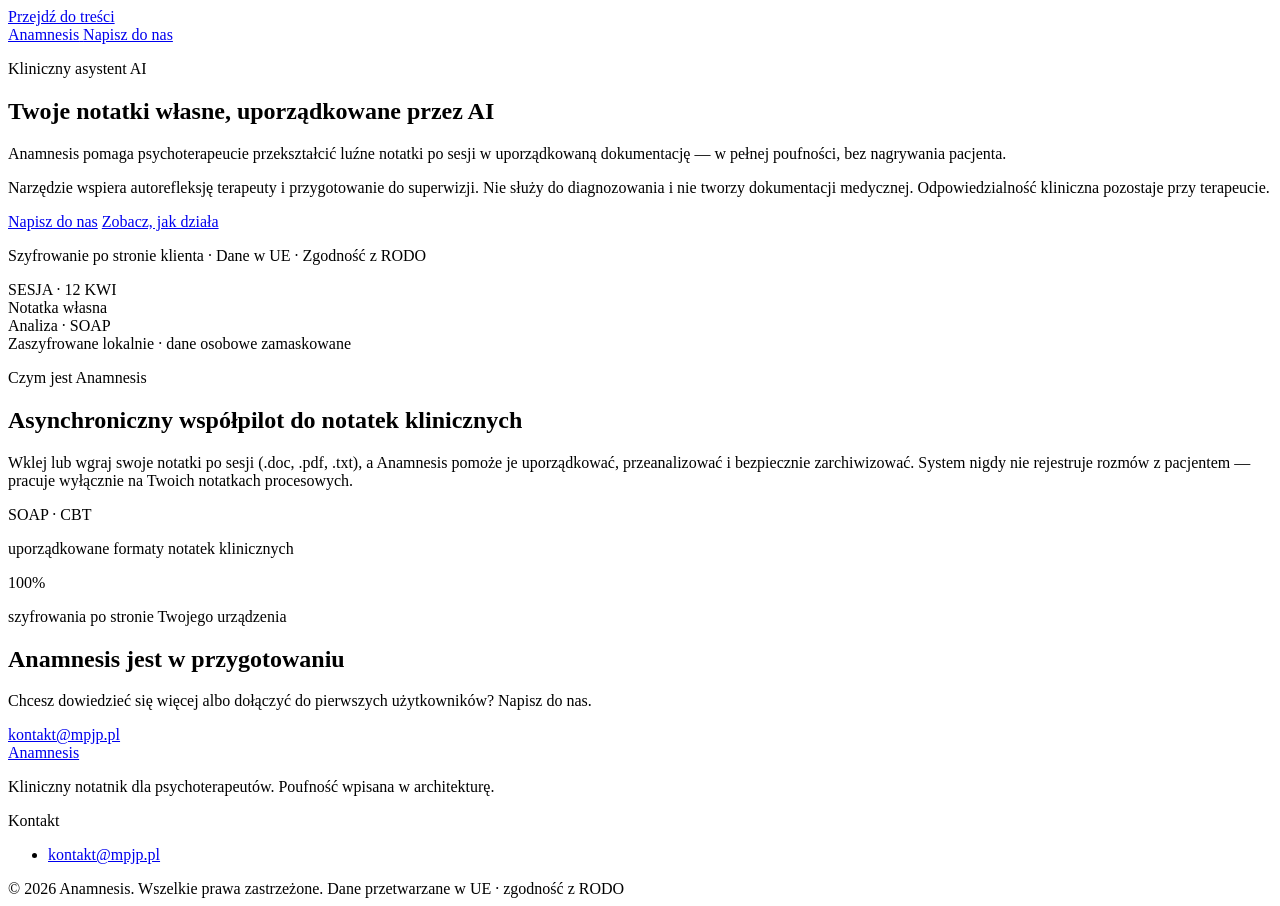
==== public/index.html @ 810414df "feat: static landing page for mpjp.pl Hero and "Czym jest" copied 1:1 from the Anamnesis marketing-s" ====
<!doctype html>
<html lang="pl">
<head>
  <meta charset="utf-8" />
  <meta name="viewport" content="width=device-width, initial-scale=1" />
  <title>Anamnesis — kliniczny notatnik dla psychoterapeutów</title>
  <meta name="description" content="Anamnesis porządkuje notatki własne psychoterapeuty i przygotowuje je do superwizji. Szyfrowanie po stronie przeglądarki, dane w UE, zgodność z RODO." />
  <link rel="canonical" href="https://mpjp.pl/" />
  <meta property="og:type" content="website" />
  <meta property="og:site_name" content="Anamnesis" />
  <meta property="og:locale" content="pl_PL" />
  <meta property="og:url" content="https://mpjp.pl/" />
  <meta property="og:title" content="Anamnesis — kliniczny notatnik dla psychoterapeutów" />
  <meta property="og:description" content="Anamnesis porządkuje notatki własne psychoterapeuty i przygotowuje je do superwizji. Szyfrowanie po stronie przeglądarki, dane w UE, zgodność z RODO." />
  <link rel="icon" href="/favicon.svg" type="image/svg+xml" />
  <link rel="stylesheet" href="/site.css" />
</head>
<body>
  <a class="skip" href="#main">Przejdź do treści</a>
  <header class="site-header">
    <nav class="wrap site-nav" aria-label="Nawigacja główna">
      <a class="brand" href="/" aria-label="Anamnesis — strona główna">
        <span class="mark" aria-hidden="true"><span></span></span><span class="wordmark">Anamnesis</span>
      </a>
      <a class="nav-login" href="mailto:kontakt@mpjp.pl">Napisz do nas</a>
    </nav>
  </header>
  <main id="main">
  <section class="wrap hero">
    <div>
      <p class="pill"><span class="dot" aria-hidden="true"></span>Kliniczny asystent AI</p>
      <h1>Twoje notatki własne, uporządkowane przez AI</h1>
      <p class="hero-lead">Anamnesis pomaga psychoterapeucie przekształcić luźne notatki po sesji w uporządkowaną dokumentację — w pełnej poufności, bez nagrywania pacjenta.</p>
      <p class="hero-purpose">Narzędzie wspiera autorefleksję terapeuty i przygotowanie do superwizji. Nie służy do diagnozowania i nie tworzy dokumentacji medycznej. Odpowiedzialność kliniczna pozostaje przy terapeucie.</p>
      <div class="hero-actions">
        <a class="btn btn-solid" href="mailto:kontakt@mpjp.pl">Napisz do nas</a>
        <a class="btn btn-quiet" href="#czym-jest">Zobacz, jak działa</a>
      </div>
      <p class="hero-trust"><span class="dot" aria-hidden="true"></span>Szyfrowanie po stronie klienta · Dane w UE · Zgodność z RODO</p>
    </div>
    <div class="preview" role="img" aria-label="Podglądowa ilustracja aplikacji: notatka własna po lewej, analiza w formacie SOAP po prawej, pod nimi informacja o lokalnym szyfrowaniu.">
      <div aria-hidden="true">
        <div class="preview-chrome">
          <i></i><i></i><i></i>
          <span class="preview-session">SESJA · 12 KWI</span>
        </div>
        <div class="preview-cols">
          <div class="preview-note">
            <div class="preview-label">Notatka własna</div>
            <div class="bar bar-92"></div>
            <div class="bar bar-80"></div>
            <div class="bar bar-96"></div>
            <div class="bar bar-68"></div>
            <div class="bar bar-84"></div>
          </div>
          <div class="preview-analysis">
            <div class="preview-label">Analiza · SOAP</div>
            <div class="bar bar-60 bar-strong"></div>
            <div class="bar bar-90"></div>
            <div class="bar bar-78"></div>
            <div class="bar bar-52 bar-strong"></div>
            <div class="bar bar-88"></div>
          </div>
        </div>
        <div class="preview-foot"><span class="dot"></span>Zaszyfrowane lokalnie · dane osobowe zamaskowane</div>
      </div>
    </div>
  </section>
  <section class="section-tinted" id="czym-jest">
    <div class="about">
      <p class="eyebrow eyebrow-quiet">Czym jest Anamnesis</p>
      <h2 class="about-title">Asynchroniczny współpilot do notatek klinicznych</h2>
      <p class="about-body">Wklej lub wgraj swoje notatki po sesji (.doc, .pdf, .txt), a Anamnesis pomoże je uporządkować, przeanalizować i bezpiecznie zarchiwizować. System nigdy nie rejestruje rozmów z pacjentem — pracuje wyłącznie na Twoich notatkach procesowych.</p>
      <div class="stats">
        <div class="stat">
          <p class="stat-value">SOAP · CBT</p>
          <p class="stat-caption">uporządkowane formaty notatek klinicznych</p>
        </div>
        <div class="stat">
          <p class="stat-value">100%</p>
          <p class="stat-caption">szyfrowania po stronie Twojego urządzenia</p>
        </div>
      </div>
    </div>
  </section>
  <section class="cta-band">
    <div class="cta-inner">
      <h2>Anamnesis jest w przygotowaniu</h2>
      <p>Chcesz dowiedzieć się więcej albo dołączyć do pierwszych użytkowników? Napisz do nas.</p>
      <a class="btn btn-solid" href="mailto:kontakt@mpjp.pl">kontakt@mpjp.pl</a>
    </div>
  </section>
  </main>
  <footer class="site-footer">
    <div class="wrap footer-grid">
      <div>
        <a class="brand" href="/" aria-label="Anamnesis — strona główna">
          <span class="mark" aria-hidden="true"><span></span></span><span class="wordmark">Anamnesis</span>
        </a>
        <p class="footer-about">Kliniczny notatnik dla psychoterapeutów. Poufność wpisana w architekturę.</p>
      </div>
      <div>
        <p class="footer-heading">Kontakt</p>
        <ul class="footer-links">
          <li><a href="mailto:kontakt@mpjp.pl">kontakt@mpjp.pl</a></li>
        </ul>
      </div>
    </div>
    <div class="footer-bar">
      <div class="wrap footer-bar-inner">
        <span>© 2026 Anamnesis. Wszelkie prawa zastrzeżone.</span>
        <span class="footer-residency"><span class="dot" aria-hidden="true"></span>Dane przetwarzane w UE · zgodność z RODO</span>
      </div>
    </div>
  </footer>
</body>
</html>
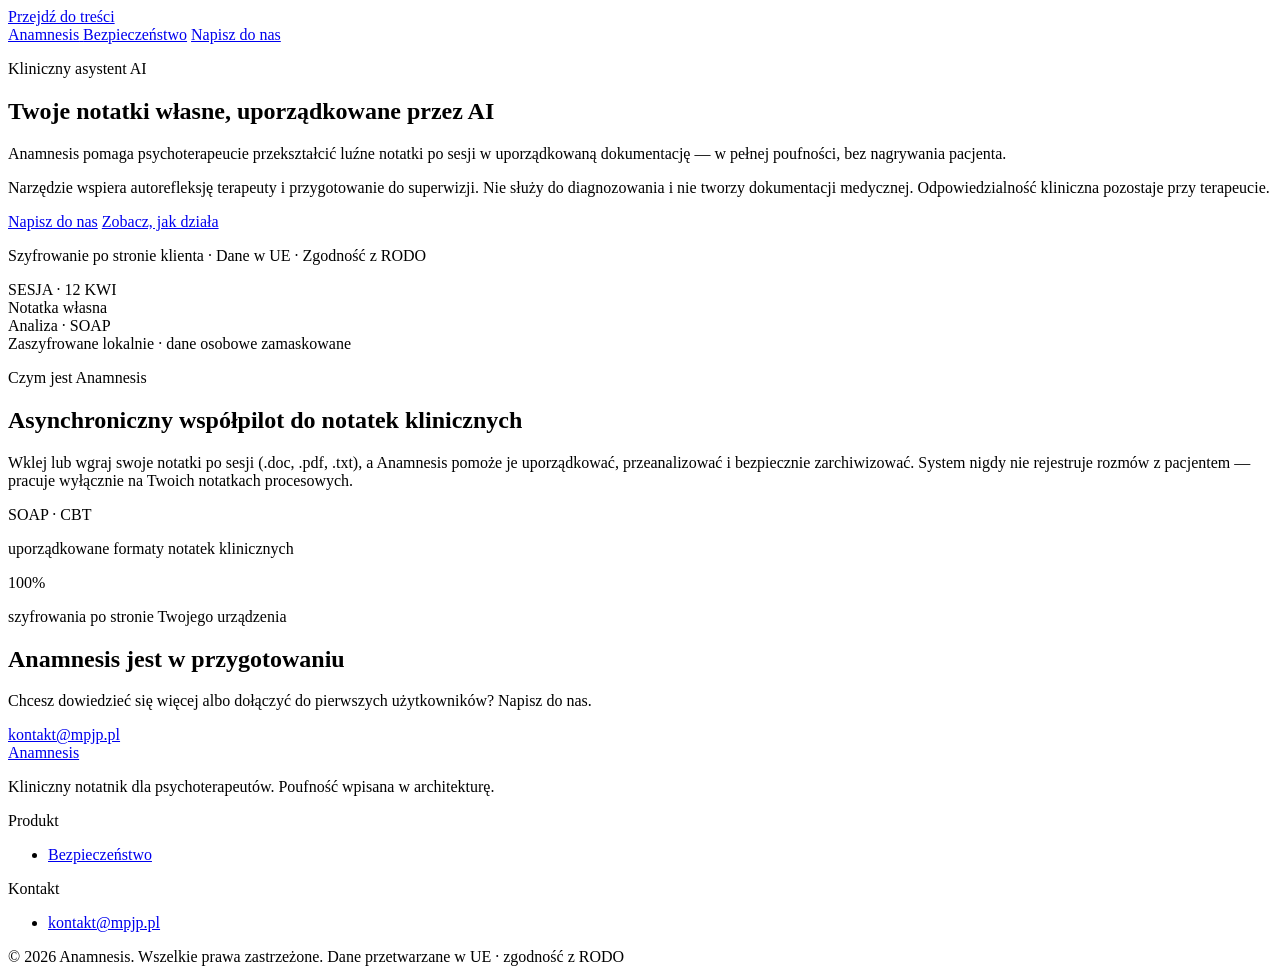
==== commit 1ef9e5af: "feat: add Bezpieczeństwo page Copied 1:1 from the Anamnesis marketing-site security page, served at " ====
--- a/public/index.html
+++ b/public/index.html
@@ -22,6 +22,7 @@
       <a class="brand" href="/" aria-label="Anamnesis — strona główna">
         <span class="mark" aria-hidden="true"><span></span></span><span class="wordmark">Anamnesis</span>
       </a>
+      <a class="nav-link" href="/security">Bezpieczeństwo</a>
       <a class="nav-login" href="mailto:kontakt@mpjp.pl">Napisz do nas</a>
     </nav>
   </header>
@@ -100,6 +101,12 @@
         <p class="footer-about">Kliniczny notatnik dla psychoterapeutów. Poufność wpisana w architekturę.</p>
       </div>
       <div>
+        <p class="footer-heading">Produkt</p>
+        <ul class="footer-links">
+          <li><a href="/security">Bezpieczeństwo</a></li>
+        </ul>
+      </div>
+      <div>
         <p class="footer-heading">Kontakt</p>
         <ul class="footer-links">
           <li><a href="mailto:kontakt@mpjp.pl">kontakt@mpjp.pl</a></li>
